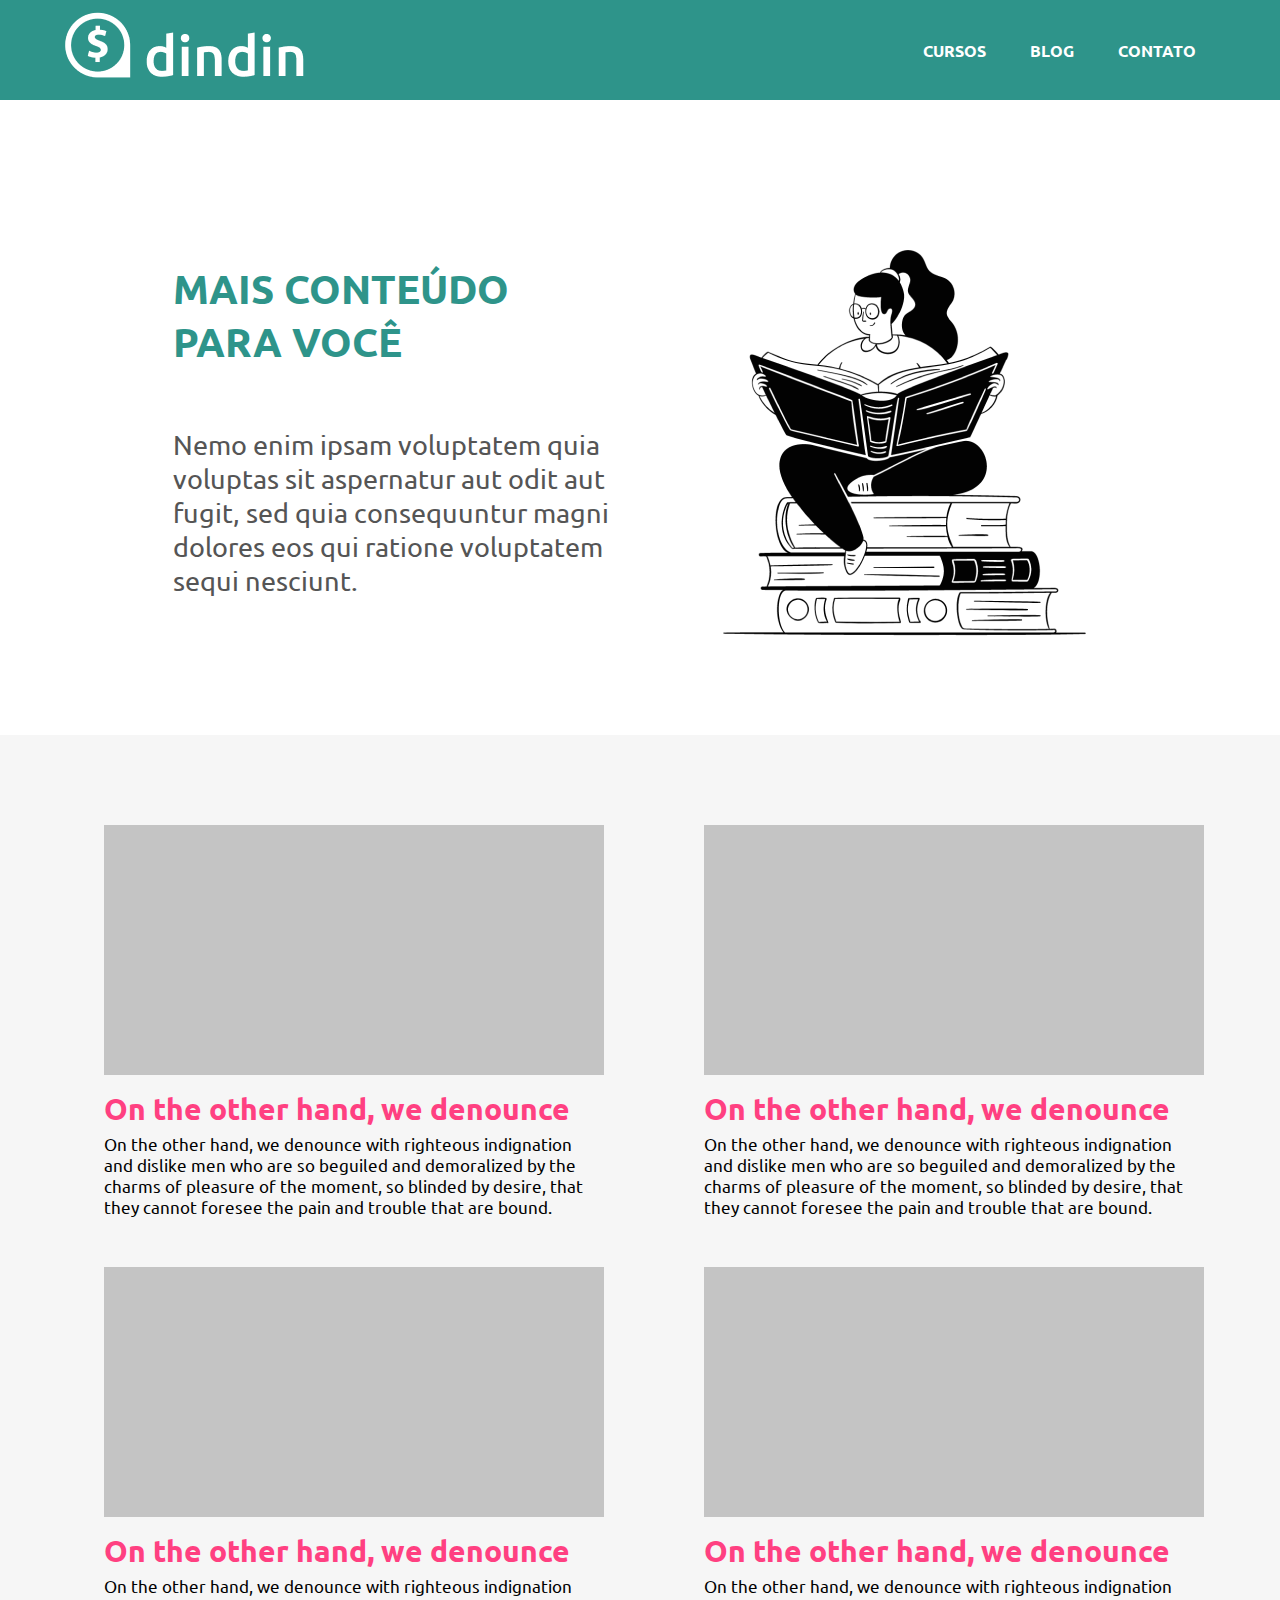
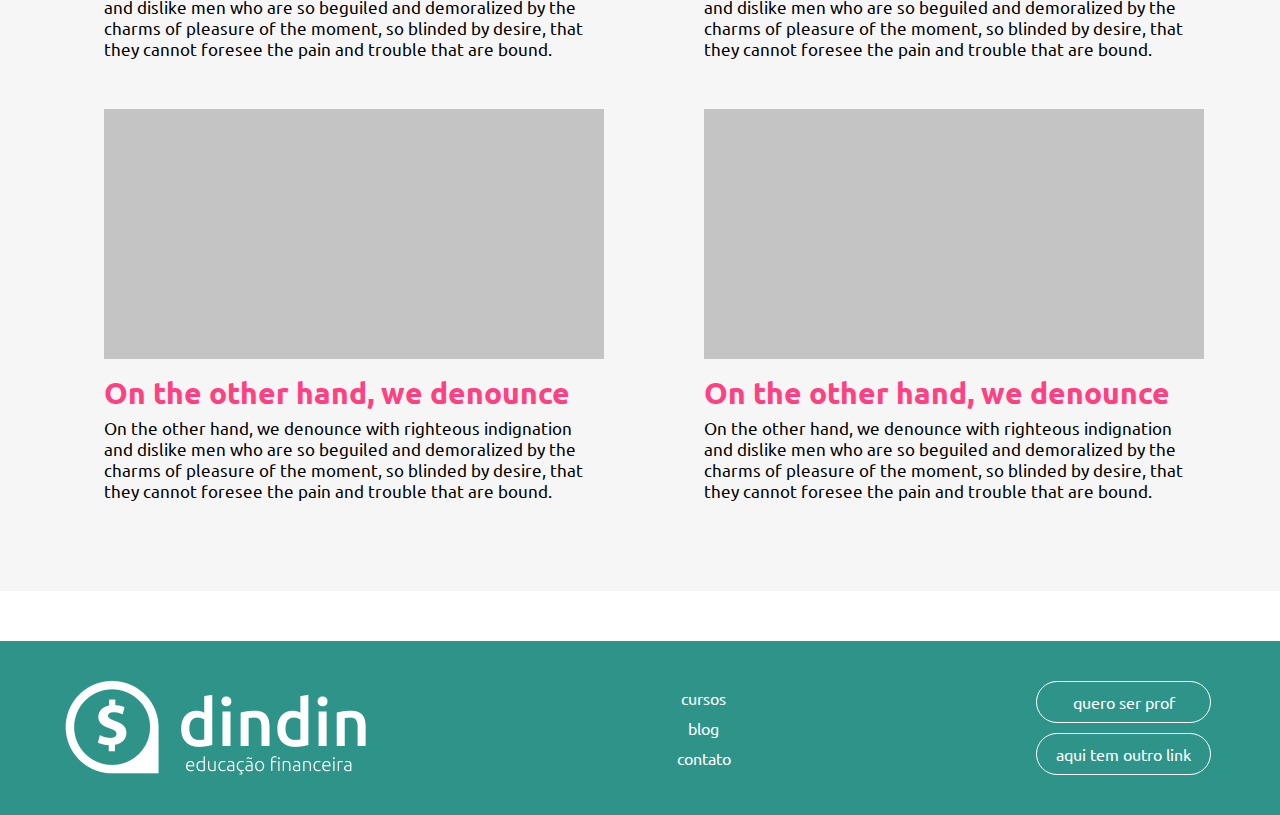
==== blog.html @ 7fdfabbd "Página Blog concluída" ====
<!DOCTYPE html>
<html lang="en">

<head>
    <meta charset="UTF-8">
    <meta http-equiv="X-UA-Compatible" content="IE=edge">
    <meta name="viewport" content="width=device-width, initial-scale=1.0">
    <title>Document</title>

    <link rel="preconnect" href="https://fonts.googleapis.com">
    <link rel="preconnect" href="https://fonts.gstatic.com" crossorigin>
    <link
        href="https://fonts.googleapis.com/css2?family=Ubuntu:ital,wght@0,300;0,400;0,500;0,700;1,300;1,400;1,500;1,700&display=swap"
        rel="stylesheet">

    <link rel="stylesheet" href="./assets/css/estilo.css">
</head>

<body>
    <header class="cabecalho">
        <div class="container">
            <a href="./index.html"><img src="./assets/img/logo-header.png" alt="Logo Dindin"></a>
            <nav class="nav-cabecalho">
                <ul class="nav-cabecalho__menu">
                    <li class="nav-cabecalho__item"><a class="nav-cabecalho__link" href="./cursos.html">Cursos</a></li>
                    <li class="nav-cabecalho__item"><a class="nav-cabecalho__link" href="./blog.html">Blog</a></li>
                    <li class="nav-cabecalho__item"><a class="nav-cabecalho__link" href="./contato.html">Contato</a>
                    </li>
                </ul>
            </nav>
        </div>
    </header>

    <main>
        <section class="pagina-blog">
            <div class="container">
                <img class="pagina-blog__imagem" src="./assets/img/ilustra-blog.png" alt="">

                <div class="pagina-blog__conteudo">
                    <h1 class="pagina-blog__titulo">Mais conteúdo para você</h1>
                    <p class="pagina-blog__texto">Nemo enim ipsam voluptatem quia voluptas sit aspernatur aut odit aut
                        fugit,
                        sed quia consequuntur magni dolores eos qui ratione voluptatem sequi nesciunt. </p>
                </div>
            </div>
        </section>

        <section class="pagina-blog secao--cinza">
            <div class="container">

                <div class="pagina-blog__posts">
                    <article class="pagina-blog__post">
                        <div class="pagina-blog__imagem-vazia"></div>
                        <h3 class="pagina-blog__post-titulo">On the other hand, we denounce</h3>
                        <p class="pagina-blog__post-texto">On the other hand, we denounce with righteous indignation and dislike men
                            who are so beguiled and demoralized by the charms of pleasure of the moment, so blinded by
                            desire, that they cannot foresee the pain and trouble that are bound.</p>
                    </article>

                    <article class="pagina-blog__post">
                        <div class="pagina-blog__imagem-vazia"></div>
                        <h3 class="pagina-blog__post-titulo">On the other hand, we denounce</h3>
                        <p class="pagina-blog__post-texto">On the other hand, we denounce with righteous indignation and dislike men
                            who are so beguiled and demoralized by the charms of pleasure of the moment, so blinded by
                            desire, that they cannot foresee the pain and trouble that are bound.</p>
                    </article>

                    <article class="pagina-blog__post">
                        <div class="pagina-blog__imagem-vazia"></div>
                        <h3 class="pagina-blog__post-titulo">On the other hand, we denounce</h3>
                        <p class="pagina-blog__post-texto">On the other hand, we denounce with righteous indignation and dislike men
                            who are so beguiled and demoralized by the charms of pleasure of the moment, so blinded by
                            desire, that they cannot foresee the pain and trouble that are bound.</p>
                    </article>

                    <article class="pagina-blog__post">
                        <div class="pagina-blog__imagem-vazia"></div>
                        <h3 class="pagina-blog__post-titulo">On the other hand, we denounce</h3>
                        <p class="pagina-blog__post-texto">On the other hand, we denounce with righteous indignation and dislike men
                            who are so beguiled and demoralized by the charms of pleasure of the moment, so blinded by
                            desire, that they cannot foresee the pain and trouble that are bound.</p>
                    </article>

                    <article class="pagina-blog__post">
                        <div class="pagina-blog__imagem-vazia"></div>
                        <h3 class="pagina-blog__post-titulo">On the other hand, we denounce</h3>
                        <p class="pagina-blog__post-texto">On the other hand, we denounce with righteous indignation and dislike men
                            who are so beguiled and demoralized by the charms of pleasure of the moment, so blinded by
                            desire, that they cannot foresee the pain and trouble that are bound.</p>
                    </article>

                    <article class="pagina-blog__post">
                        <div class="pagina-blog__imagem-vazia"></div>
                        <h3 class="pagina-blog__post-titulo">On the other hand, we denounce</h3>
                        <p class="pagina-blog__post-texto">On the other hand, we denounce with righteous indignation and dislike men
                            who are so beguiled and demoralized by the charms of pleasure of the moment, so blinded by
                            desire, that they cannot foresee the pain and trouble that are bound.</p>
                    </article>
                </div>

            </div>
        </section>

    </main>

    <footer class="rodape">
        <div class="container">
            <ul class="nav-rodape__menu">
                <li class="nav-rodape__item"><a class="nav-rodape__link" href="./cursos.html">cursos</a></li>
                <li class="nav-rodape__item"><a class="nav-rodape__link" href="./blog.html">blog</a></li>
                <li class="nav-rodape__item"><a class="nav-rodape__link" href="./contato.html">contato</a></li>
            </ul>

            <div class="rodape__links">
                <a class="rodape__link" href="#">quero ser prof</a>
                <a class="rodape__link" href="#">aqui tem outro link</a>
            </div>

            <img class="rodape_imagem" src="./assets/img/logo-footer.png" alt="logo">
        </div>
    </footer>
</body>

</html>
---- assets/css/estilo.css ----
@import url('./nav.css');
@import url('./index.css');
@import url('./contato.css');
@import url('./blog.css');
@import url('./rodape.css');

:root{
    --cor-primaria: #2E948A;
    --cor-secundaria: #FF4081;
    --cor-imagem-vazia: #C4C4C4;
    --cor-texto: #000;
    --cor-texto-cinza: #555;
    --cor-menu-link: #fff;
    --cor-fundo-cinza: #F6F6F6;
}

*{
    margin: 0;
    padding: 0;
    font-size: 1rem;
    font-weight: 400;
    box-sizing: border-box;
    text-decoration: none;
    font-family: 'Ubuntu', sans-serif;
}

body{
    position: relative;
}

section, main{
    padding: 50px 0;
}

.container{
    width: 90%;
    margin: 0 auto;
}

.secao--cinza{
    background-color: var(--cor-fundo-cinza);
}

@media screen and (min-width: 1440px) {
    .container{
        max-width: 1440px;
    }
}
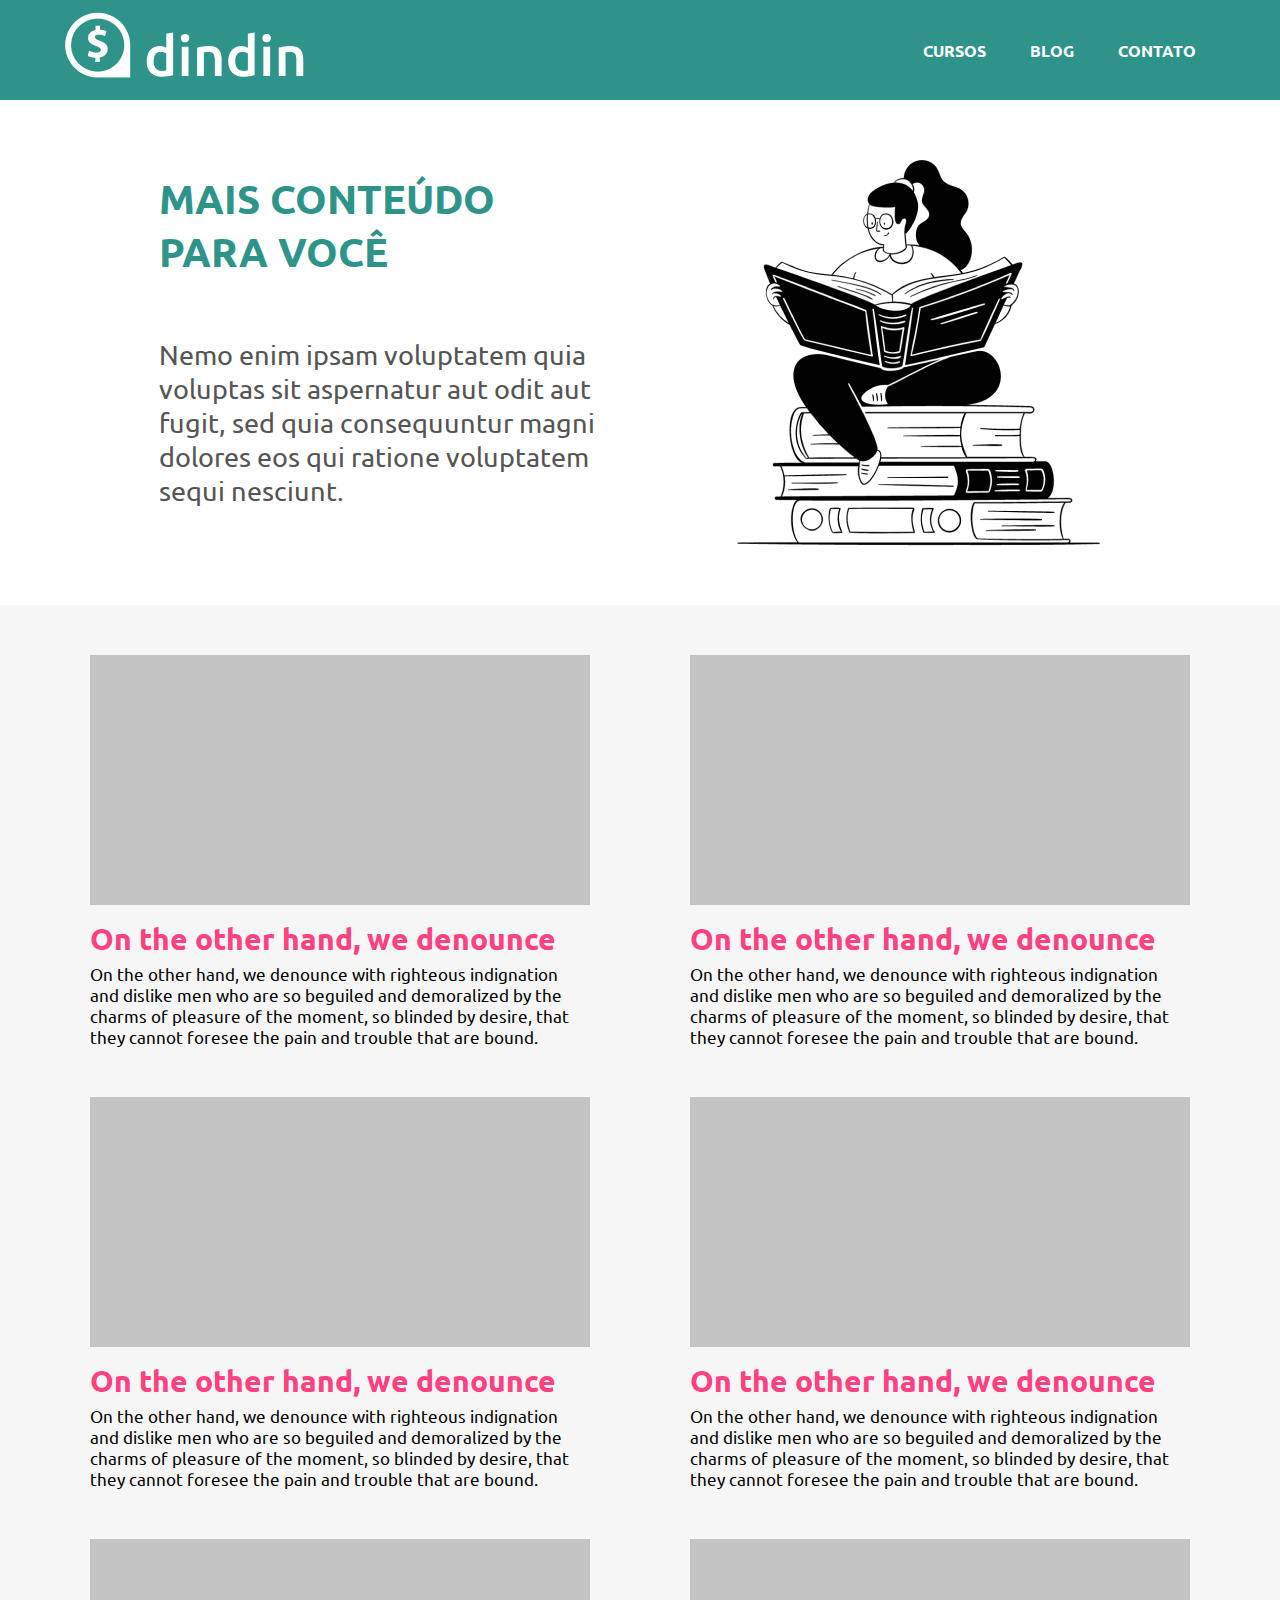
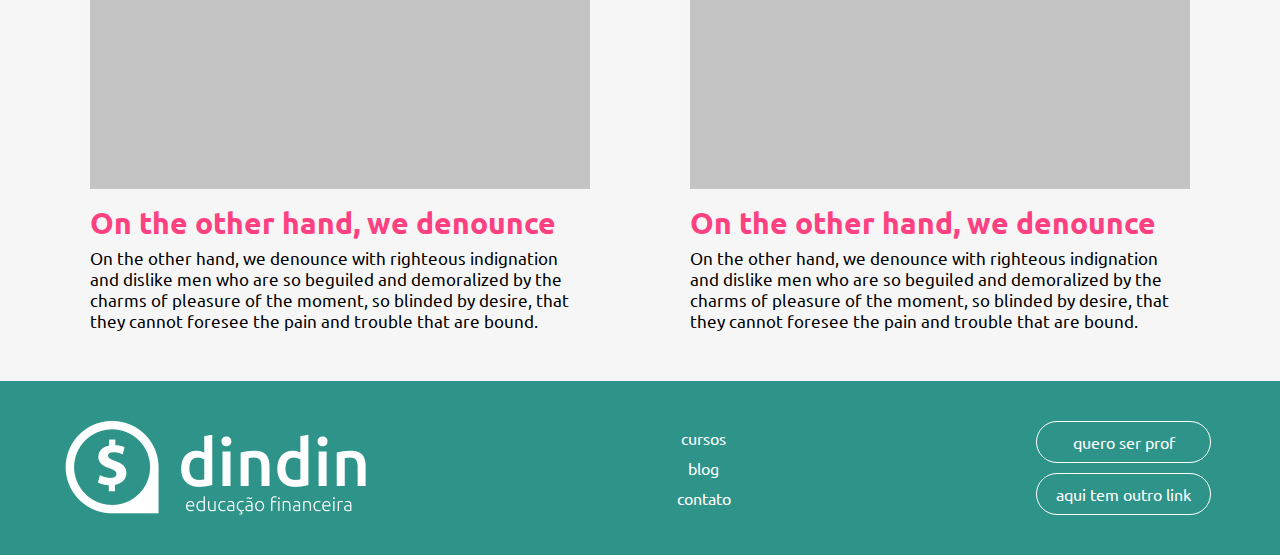
==== commit 05b6e705: "Classe secao criada para adicionar um padding padrão em alguns elementos" ====
--- a/blog.html
+++ b/blog.html
@@ -1,11 +1,12 @@
 <!DOCTYPE html>
-<html lang="en">
+<html lang="pt-BR">
 
 <head>
     <meta charset="UTF-8">
     <meta http-equiv="X-UA-Compatible" content="IE=edge">
     <meta name="viewport" content="width=device-width, initial-scale=1.0">
-    <title>Document</title>
+    <title>Dindin - Educação Financeira</title>
+    <link rel="shortcut icon"  href="./assets/img/favicon.png"/>
 
     <link rel="preconnect" href="https://fonts.googleapis.com">
     <link rel="preconnect" href="https://fonts.gstatic.com" crossorigin>
@@ -33,7 +34,7 @@
 
     <main>
         <section class="pagina-blog">
-            <div class="container">
+            <div class="container secao">
                 <img class="pagina-blog__imagem" src="./assets/img/ilustra-blog.png" alt="">
 
                 <div class="pagina-blog__conteudo">
@@ -45,7 +46,7 @@
             </div>
         </section>
 
-        <section class="pagina-blog secao--cinza">
+        <section class="pagina-blog secao secao--cinza">
             <div class="container">
 
                 <div class="pagina-blog__posts">
--- a/assets/css/estilo.css
+++ b/assets/css/estilo.css
@@ -1,48 +1,9 @@
+@import url('./geral.css');
 @import url('./nav.css');
 @import url('./index.css');
 @import url('./contato.css');
+@import url('./cursos.css');
+@import url('./post.css');
 @import url('./blog.css');
-@import url('./rodape.css');
-
-:root{
-    --cor-primaria: #2E948A;
-    --cor-secundaria: #FF4081;
-    --cor-imagem-vazia: #C4C4C4;
-    --cor-texto: #000;
-    --cor-texto-cinza: #555;
-    --cor-menu-link: #fff;
-    --cor-fundo-cinza: #F6F6F6;
-}
-
-*{
-    margin: 0;
-    padding: 0;
-    font-size: 1rem;
-    font-weight: 400;
-    box-sizing: border-box;
-    text-decoration: none;
-    font-family: 'Ubuntu', sans-serif;
-}
-
-body{
-    position: relative;
-}
-
-section, main{
-    padding: 50px 0;
-}
-
-.container{
-    width: 90%;
-    margin: 0 auto;
-}
-
-.secao--cinza{
-    background-color: var(--cor-fundo-cinza);
-}
-
-@media screen and (min-width: 1440px) {
-    .container{
-        max-width: 1440px;
-    }
-}
+@import url('./curso.css');
+@import url('./rodape.css');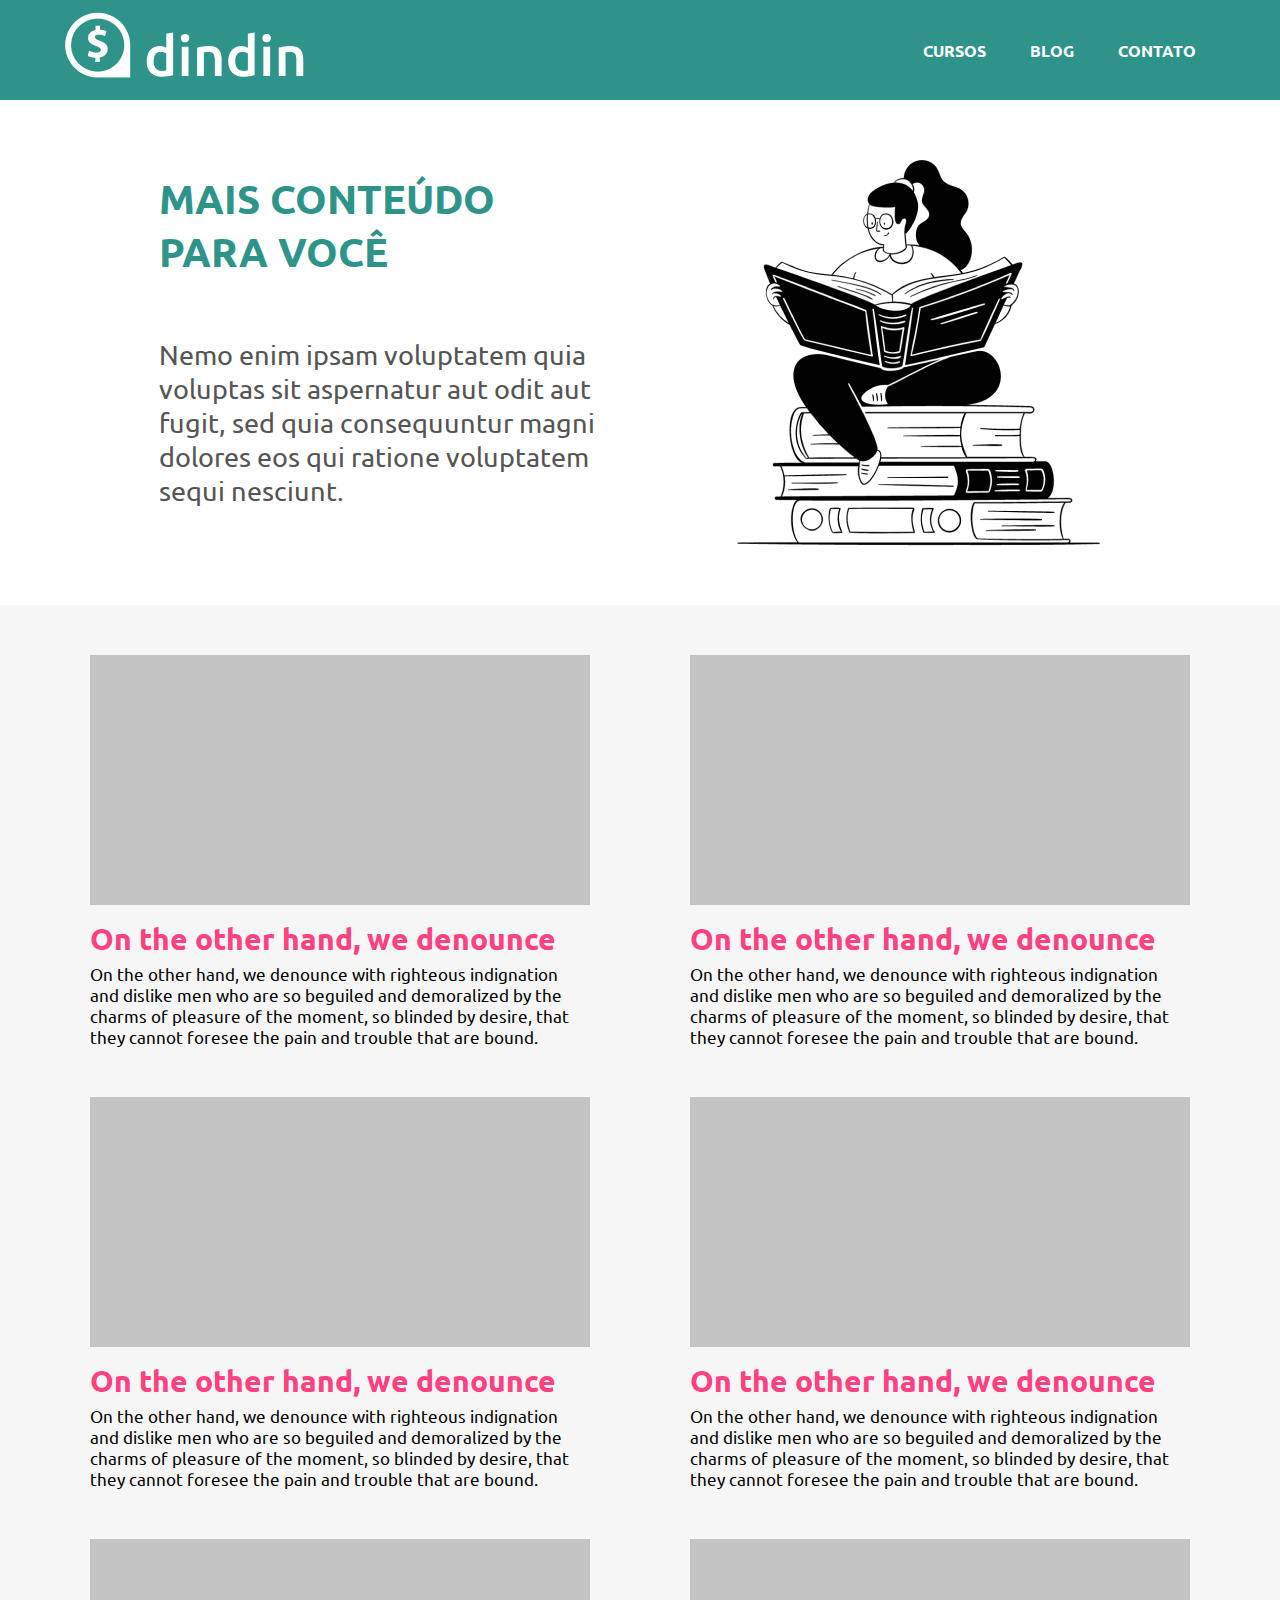
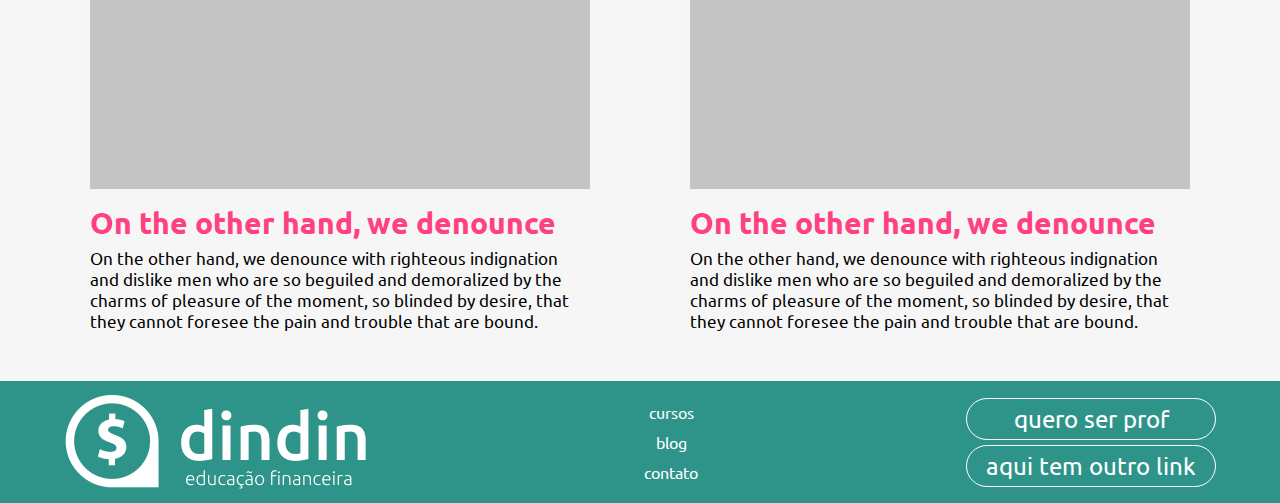
==== commit 5db72043: "Criação de classes botões(links) e alteração do código das páginas para uso dessas classes" ====
--- a/blog.html
+++ b/blog.html
@@ -113,8 +113,8 @@
             </ul>
 
             <div class="rodape__links">
-                <a class="rodape__link" href="#">quero ser prof</a>
-                <a class="rodape__link" href="#">aqui tem outro link</a>
+                <a class="botao botao--borda-branca" href="#">quero ser prof</a>
+                <a class="botao botao--borda-branca" href="#">aqui tem outro link</a>
             </div>
 
             <img class="rodape_imagem" src="./assets/img/logo-footer.png" alt="logo">
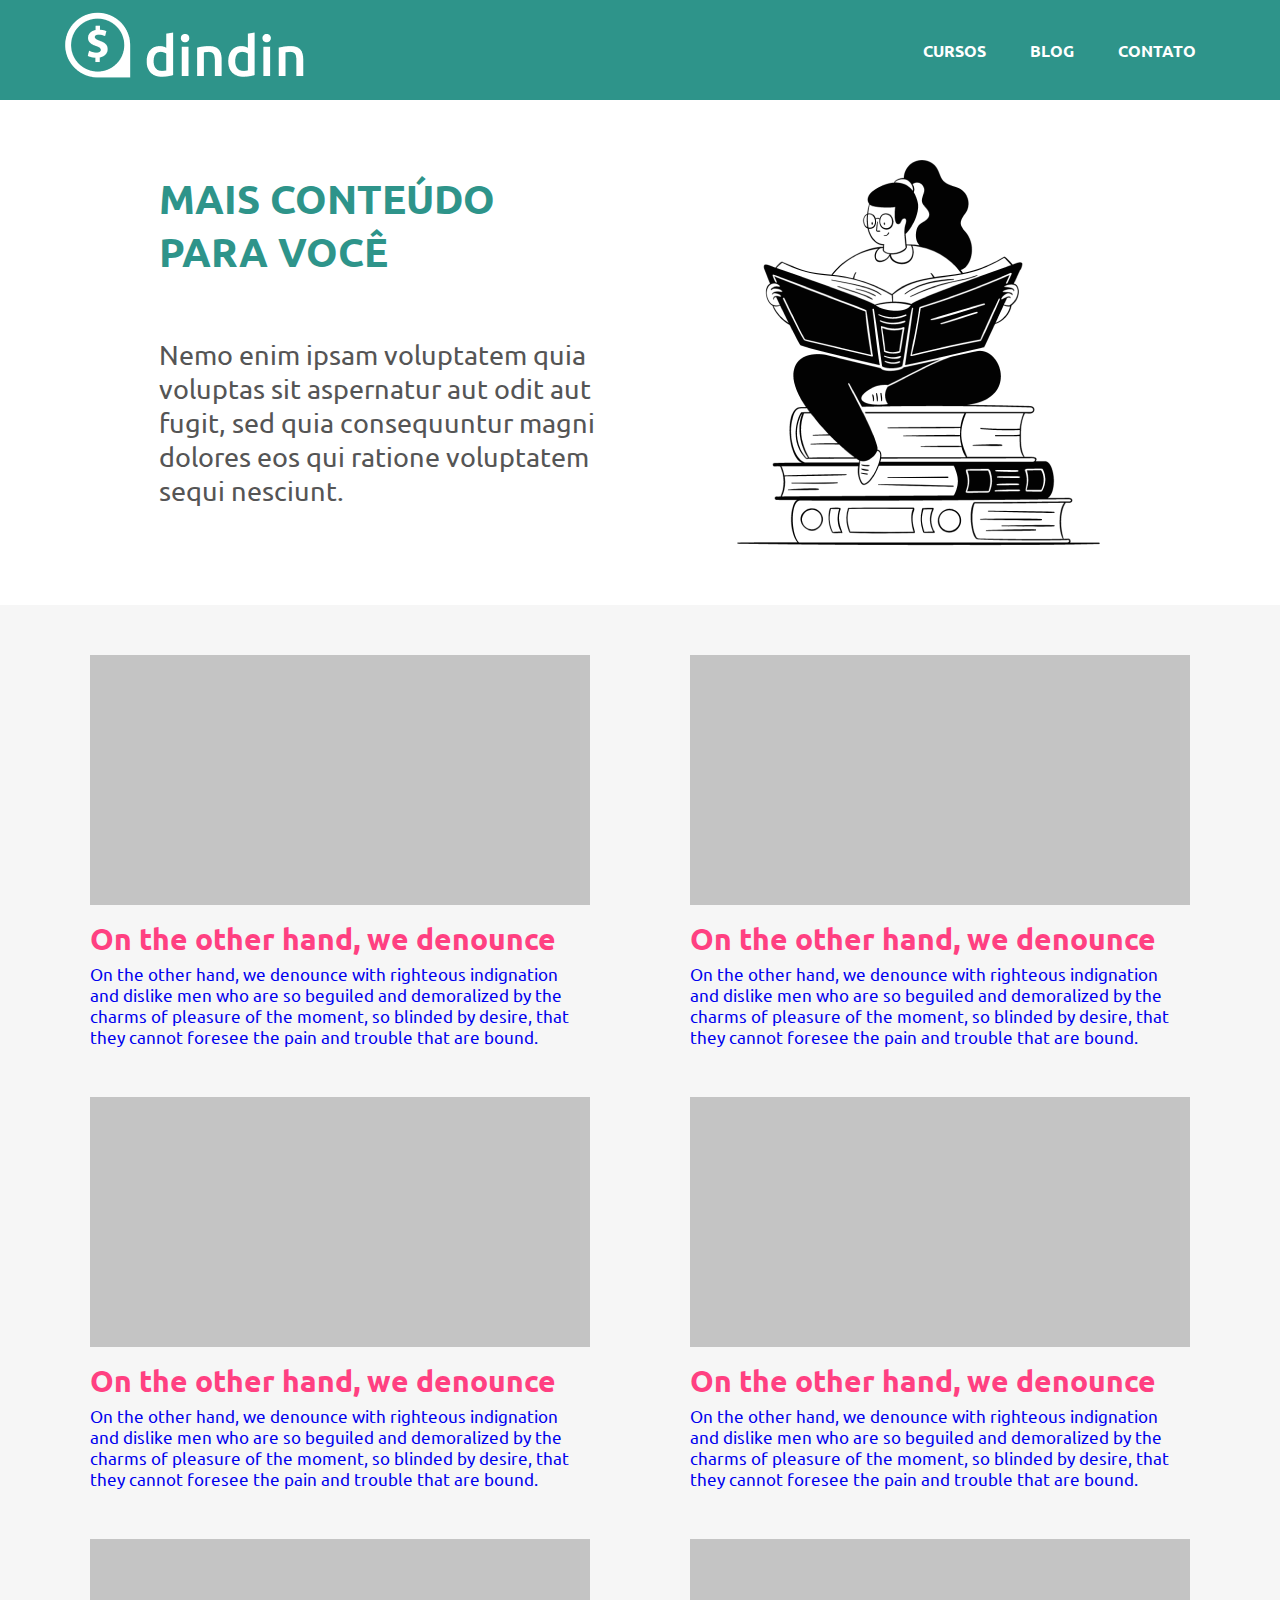
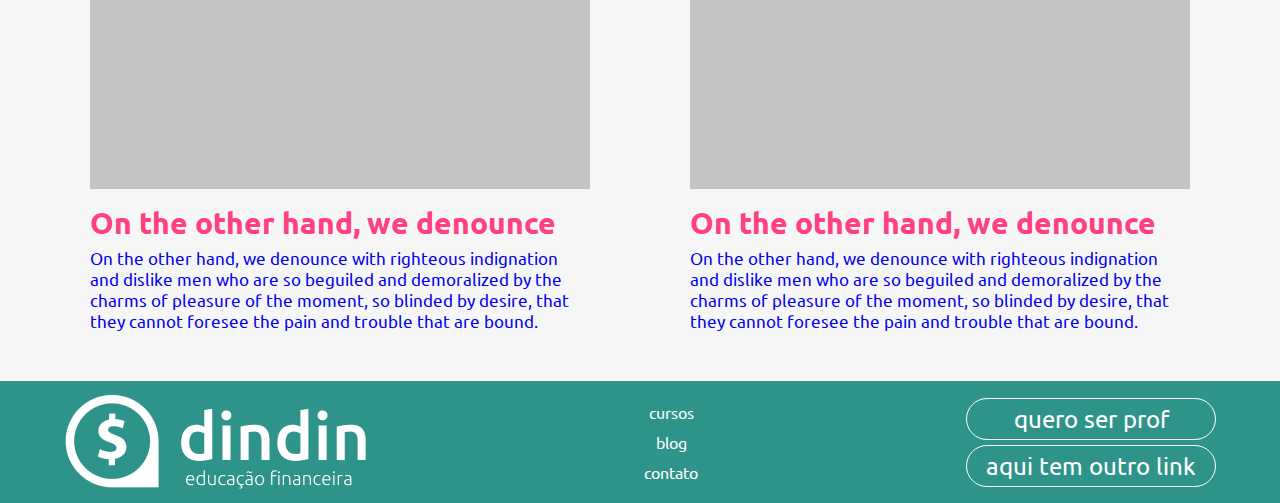
==== commit 2737f597: "href preenchido nos botões(links) para encaminhar para outras páginas" ====
--- a/blog.html
+++ b/blog.html
@@ -6,7 +6,7 @@
     <meta http-equiv="X-UA-Compatible" content="IE=edge">
     <meta name="viewport" content="width=device-width, initial-scale=1.0">
     <title>Dindin - Educação Financeira</title>
-    <link rel="shortcut icon"  href="./assets/img/favicon.png"/>
+    <link rel="shortcut icon" href="./assets/img/favicon.png" />
 
     <link rel="preconnect" href="https://fonts.googleapis.com">
     <link rel="preconnect" href="https://fonts.gstatic.com" crossorigin>
@@ -50,53 +50,82 @@
             <div class="container">
 
                 <div class="pagina-blog__posts">
-                    <article class="pagina-blog__post">
-                        <div class="pagina-blog__imagem-vazia"></div>
-                        <h3 class="pagina-blog__post-titulo">On the other hand, we denounce</h3>
-                        <p class="pagina-blog__post-texto">On the other hand, we denounce with righteous indignation and dislike men
-                            who are so beguiled and demoralized by the charms of pleasure of the moment, so blinded by
-                            desire, that they cannot foresee the pain and trouble that are bound.</p>
-                    </article>
+                    <a href="./post.html">
+                        <article class="pagina-blog__post">
+                            <div class="pagina-blog__imagem-vazia"></div>
+                            <h3 class="pagina-blog__post-titulo">On the other hand, we denounce</h3>
+                            <p class="pagina-blog__post-texto">On the other hand, we denounce with righteous indignation
+                                and dislike men
+                                who are so beguiled and demoralized by the charms of pleasure of the moment, so blinded
+                                by
+                                desire, that they cannot foresee the pain and trouble that are bound.</p>
+                        </article>
+                    </a>
 
-                    <article class="pagina-blog__post">
-                        <div class="pagina-blog__imagem-vazia"></div>
-                        <h3 class="pagina-blog__post-titulo">On the other hand, we denounce</h3>
-                        <p class="pagina-blog__post-texto">On the other hand, we denounce with righteous indignation and dislike men
-                            who are so beguiled and demoralized by the charms of pleasure of the moment, so blinded by
-                            desire, that they cannot foresee the pain and trouble that are bound.</p>
-                    </article>
+                    <a href="./post.html">
+                        <article class="pagina-blog__post">
+                            <div class="pagina-blog__imagem-vazia"></div>
+                            <h3 class="pagina-blog__post-titulo">On the other hand, we denounce</h3>
+                            <p class="pagina-blog__post-texto">On the other hand, we denounce with righteous indignation
+                                and
+                                dislike men
+                                who are so beguiled and demoralized by the charms of pleasure of the moment, so blinded
+                                by
+                                desire, that they cannot foresee the pain and trouble that are bound.</p>
+                        </article>
+                    </a>
 
-                    <article class="pagina-blog__post">
-                        <div class="pagina-blog__imagem-vazia"></div>
-                        <h3 class="pagina-blog__post-titulo">On the other hand, we denounce</h3>
-                        <p class="pagina-blog__post-texto">On the other hand, we denounce with righteous indignation and dislike men
-                            who are so beguiled and demoralized by the charms of pleasure of the moment, so blinded by
-                            desire, that they cannot foresee the pain and trouble that are bound.</p>
-                    </article>
+                    <a href="./post.html">
+                        <article class="pagina-blog__post">
+                            <div class="pagina-blog__imagem-vazia"></div>
+                            <h3 class="pagina-blog__post-titulo">On the other hand, we denounce</h3>
+                            <p class="pagina-blog__post-texto">On the other hand, we denounce with righteous indignation
+                                and
+                                dislike men
+                                who are so beguiled and demoralized by the charms of pleasure of the moment, so blinded
+                                by
+                                desire, that they cannot foresee the pain and trouble that are bound.</p>
+                        </article>
+                    </a>
 
-                    <article class="pagina-blog__post">
-                        <div class="pagina-blog__imagem-vazia"></div>
-                        <h3 class="pagina-blog__post-titulo">On the other hand, we denounce</h3>
-                        <p class="pagina-blog__post-texto">On the other hand, we denounce with righteous indignation and dislike men
-                            who are so beguiled and demoralized by the charms of pleasure of the moment, so blinded by
-                            desire, that they cannot foresee the pain and trouble that are bound.</p>
-                    </article>
+                    <a href="./post.html">
+                        <article class="pagina-blog__post">
+                            <div class="pagina-blog__imagem-vazia"></div>
+                            <h3 class="pagina-blog__post-titulo">On the other hand, we denounce</h3>
+                            <p class="pagina-blog__post-texto">On the other hand, we denounce with righteous indignation
+                                and
+                                dislike men
+                                who are so beguiled and demoralized by the charms of pleasure of the moment, so blinded
+                                by
+                                desire, that they cannot foresee the pain and trouble that are bound.</p>
+                        </article>
+                    </a>
 
-                    <article class="pagina-blog__post">
-                        <div class="pagina-blog__imagem-vazia"></div>
-                        <h3 class="pagina-blog__post-titulo">On the other hand, we denounce</h3>
-                        <p class="pagina-blog__post-texto">On the other hand, we denounce with righteous indignation and dislike men
-                            who are so beguiled and demoralized by the charms of pleasure of the moment, so blinded by
-                            desire, that they cannot foresee the pain and trouble that are bound.</p>
-                    </article>
+                    <a href="./post.html">
+                        <article class="pagina-blog__post">
+                            <div class="pagina-blog__imagem-vazia"></div>
+                            <h3 class="pagina-blog__post-titulo">On the other hand, we denounce</h3>
+                            <p class="pagina-blog__post-texto">On the other hand, we denounce with righteous indignation
+                                and
+                                dislike men
+                                who are so beguiled and demoralized by the charms of pleasure of the moment, so blinded
+                                by
+                                desire, that they cannot foresee the pain and trouble that are bound.</p>
+                        </article>
+                    </a>
 
-                    <article class="pagina-blog__post">
-                        <div class="pagina-blog__imagem-vazia"></div>
-                        <h3 class="pagina-blog__post-titulo">On the other hand, we denounce</h3>
-                        <p class="pagina-blog__post-texto">On the other hand, we denounce with righteous indignation and dislike men
-                            who are so beguiled and demoralized by the charms of pleasure of the moment, so blinded by
-                            desire, that they cannot foresee the pain and trouble that are bound.</p>
-                    </article>
+                    <a href="./post.html">
+                        <article class="pagina-blog__post">
+                            <div class="pagina-blog__imagem-vazia"></div>
+                            <h3 class="pagina-blog__post-titulo">On the other hand, we denounce</h3>
+                            <p class="pagina-blog__post-texto">On the other hand, we denounce with righteous indignation
+                                and
+                                dislike men
+                                who are so beguiled and demoralized by the charms of pleasure of the moment, so blinded
+                                by
+                                desire, that they cannot foresee the pain and trouble that are bound.</p>
+                        </article>
+                    </a>
                 </div>
 
             </div>
